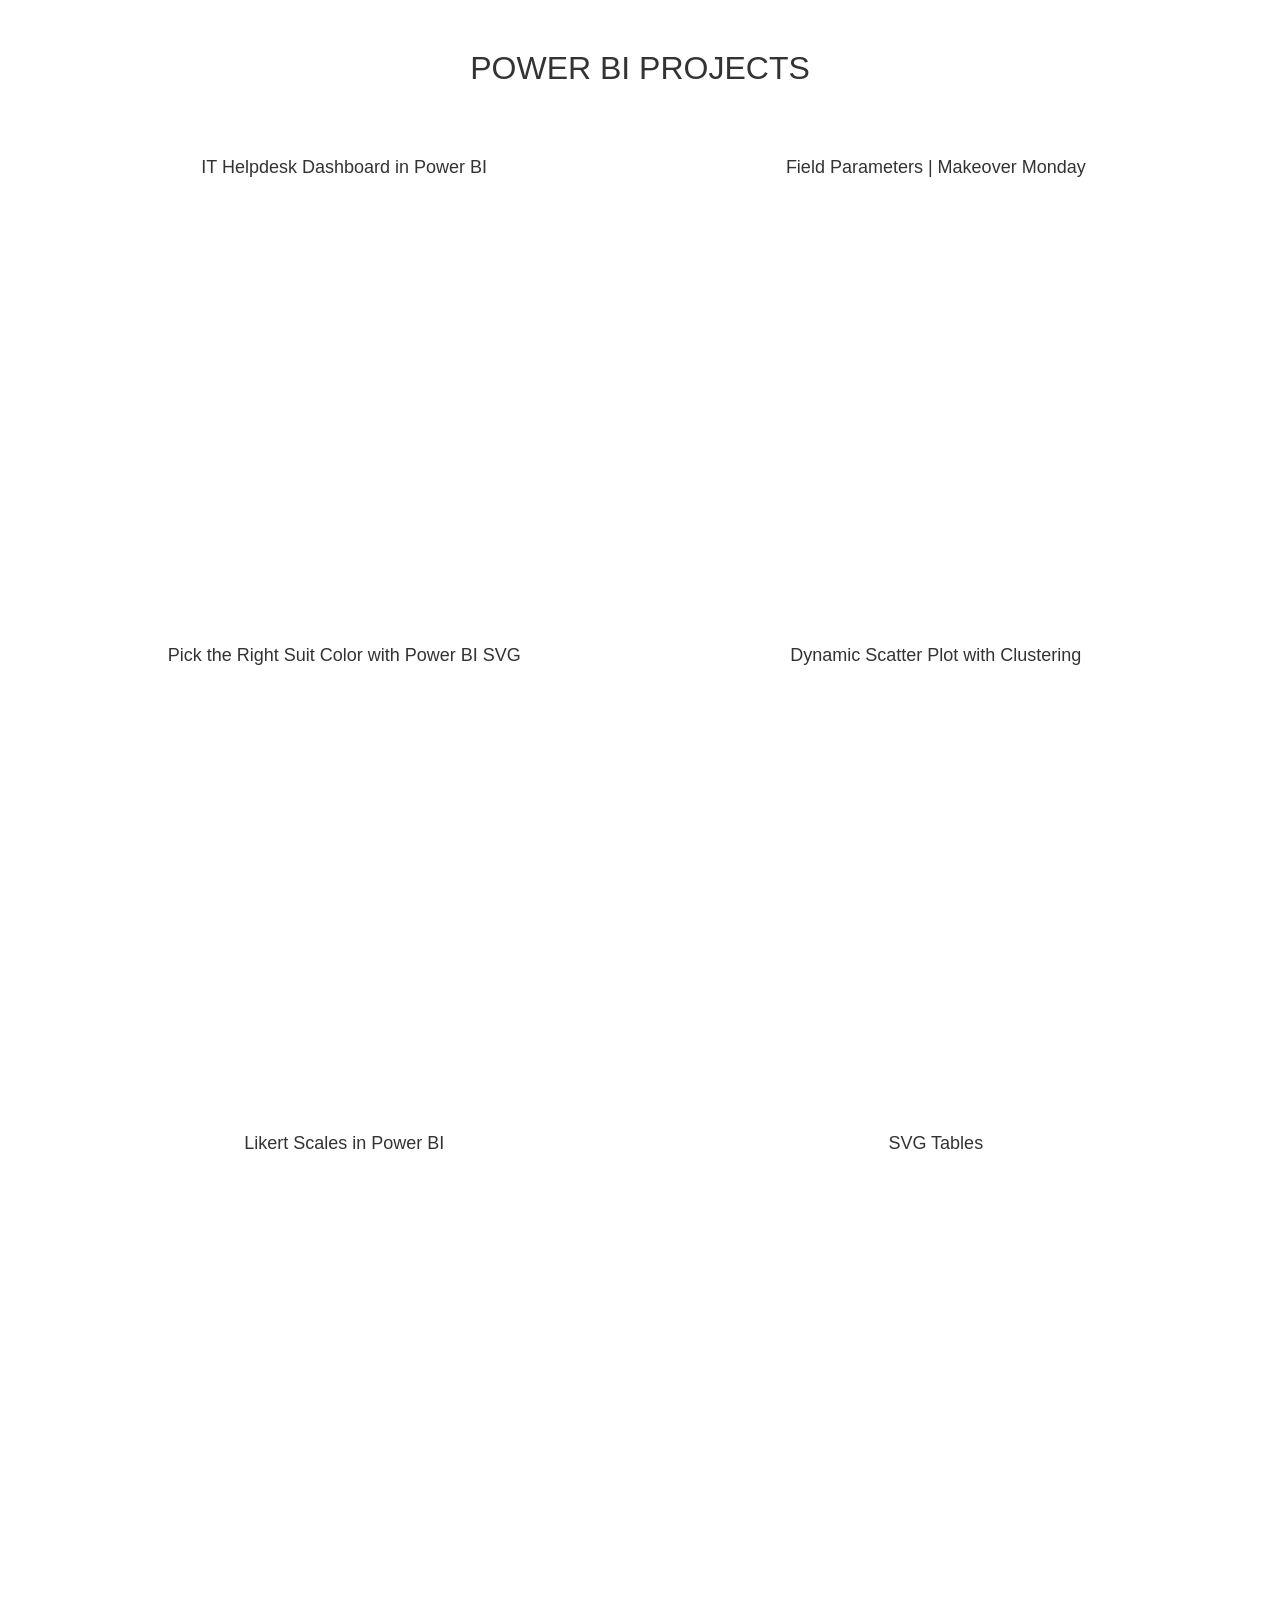
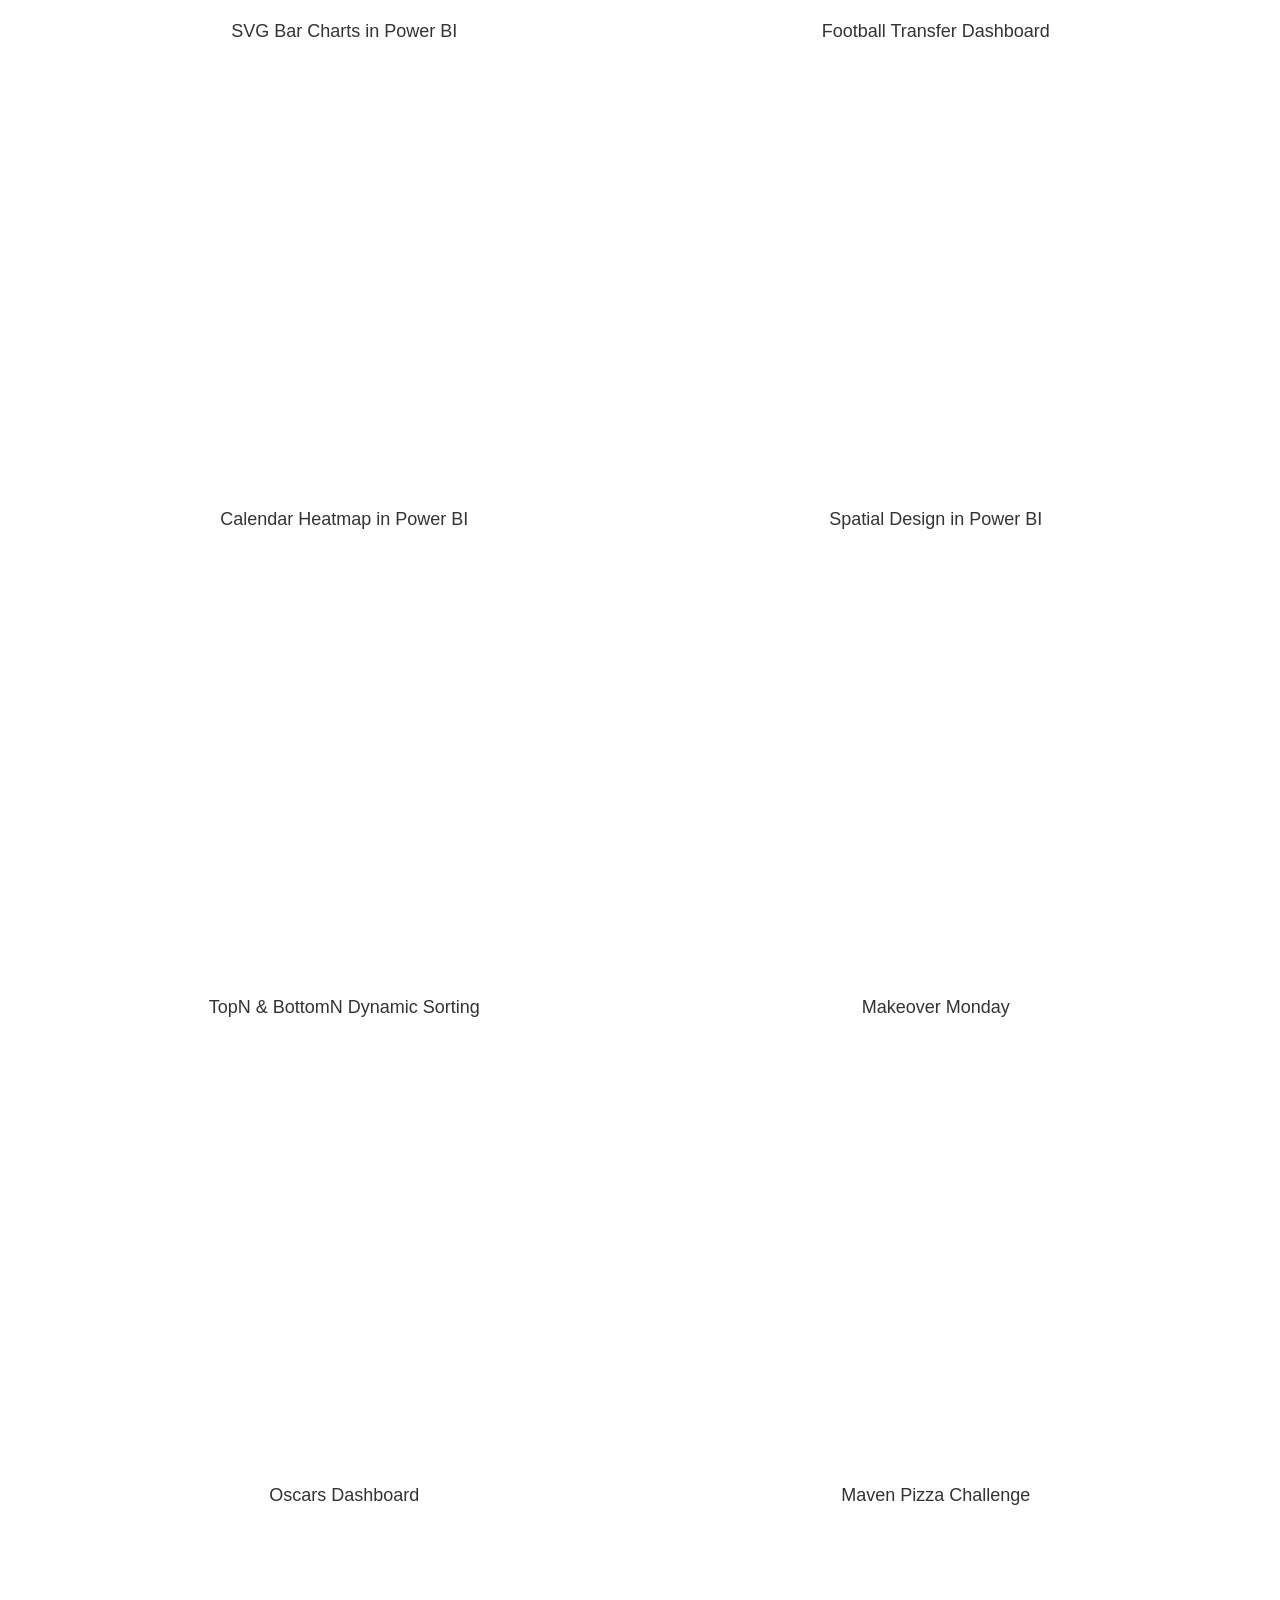
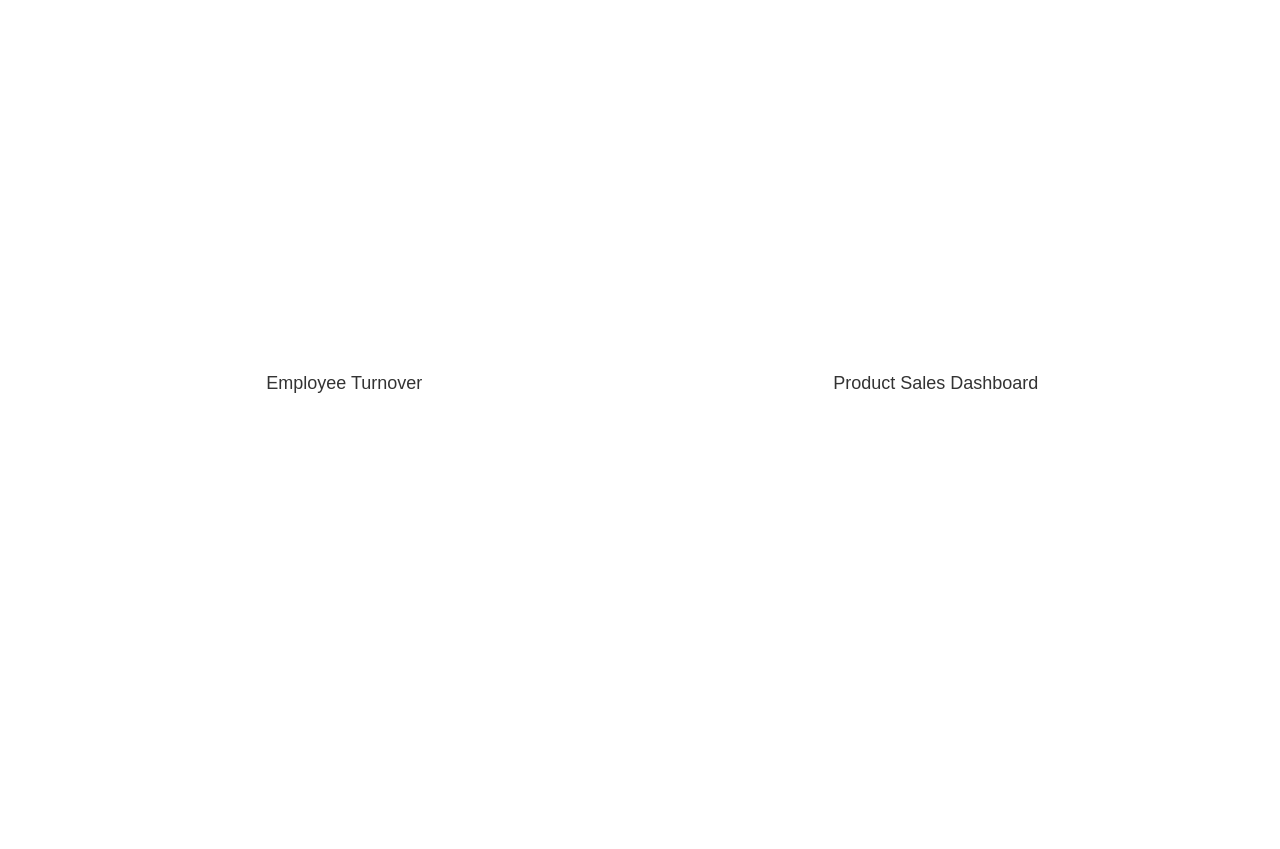
==== powerbi.html @ 5aea4f2c "Add files via upload" ====
<!DOCTYPE html>
<html lang="en">
<head>
    <meta charset="UTF-8">
    <meta name="viewport" content="width=device-width, initial-scale=1.0">
    <title>Power BI Projects</title>
    <style>
        /* Styling for the iframe to embed the dashboards */
        iframe {
            width: 100%;
            height: 373px;
            border: none;
            margin-top: 20px;
            margin-bottom: 20px;
        }

        /* Container for all dashboards */
        .dashboard-container {
            display: flex;
            flex-wrap: wrap; /* Allow wrapping of dashboards */
            justify-content: space-between;
            margin: 0 auto;
            width: 90%;
            max-width: 1200px; /* Set max width for the container */
        }

        /* Each dashboard section */
        .dashboard-section {
            width: 48%; /* Set each dashboard to take 48% of container's width */
            margin-bottom: 20px; /* Margin between sections */
        }
        /* Styling for the headings before each dashboard */
        h4 {
            font-size: 20px; /* Adjust the font size here */
            font-family: sans-serif;
            text-align: center; /* Align heading to the left */
            margin: 10px 0; /* Adjust margin for spacing */
            color: #333; /* Change the text color if needed */
        }

        /* Styling for the main page title */
        h1 {
            font-size: 32px; /* Adjust the font size here */
            font-family: sans-serif;
            font-weight: lighter;
            text-align: center; /* Center align the main title */
            margin: 50px;
            color: #333; /* Change the text color if needed */
        }

        /* Smaller heading styling */
        h4 {
            font-size: 18px;
            font-family: sans-serif;
            font-weight:lighter;
            font-style: normal;
            text-align: center;
            margin: 20px 0 10px;
            color: #333;
        }

    </style>
</head>
<body>
    <h1>POWER BI PROJECTS</h1>
    <div class="dashboard-container">

        
                <!-- Dashboard 4 -->
        <div class="dashboard-section">
            <h4>IT Helpdesk Dashboard in Power BI</h4>
            <iframe title="IT Helpdesk 3" src="https://app.powerbi.com/view?r=eyJrIjoiNWJhZTdjNGEtMDEyYS00MjQxLTg4MGQtNTgzOThkZTU4MTk3IiwidCI6ImRmODY3OWNkLWE4MGUtNDVkOC05OWFjLWM4M2VkN2ZmOTVhMCJ9" frameborder="0" allowFullScreen="true"></iframe>
        </div>

        <div class="dashboard-section">
            <h4>Field Parameters | Makeover Monday</h4>
            <iframe title="Coffee" width="600" height="373.5" src="https://app.powerbi.com/view?r=eyJrIjoiMDJmOTNiYTEtZDg5Yi00ZmQ4LWIwOTgtODYwODRjMThmNDU2IiwidCI6ImRmODY3OWNkLWE4MGUtNDVkOC05OWFjLWM4M2VkN2ZmOTVhMCJ9" frameborder="0" allowFullScreen="true"></iframe>
        </div>    
        
        <!-- Dashboard 2 -->
        <div class="dashboard-section">
            <h4>Pick the Right Suit Color with Power BI SVG</h4>
            <iframe title="SUIT" src="https://app.powerbi.com/view?r=eyJrIjoiNDM1NGRkZjMtOTUzZS00YjEzLTg3NGEtMzZmMDE4Zjg4YWU1IiwidCI6ImRmODY3OWNkLWE4MGUtNDVkOC05OWFjLWM4M2VkN2ZmOTVhMCJ9" frameborder="0" allowFullScreen="true"></iframe>
        </div>

        <div class="dashboard-section">
            <h4>Dynamic Scatter Plot with Clustering</h4>
            <iframe title="Scatter Plot EDNA" width="600" height="373.5" src="https://app.powerbi.com/view?r=eyJrIjoiODQ2NTZjOTctMjdkOS00MmYyLThhY2UtMWU1NDg1ZmIxMjg3IiwidCI6IjFhMDhkZmRiLWZhZWYtNDg4My05NGI4LTQxYzI0YzM1Zjk5NCIsImMiOjl9" frameborder="0" allowFullScreen="true"></iframe>
        </div>

        <!-- Dashboard 3 -->
        <div class="dashboard-section">
            <h4>Likert Scales in Power BI</h4>
            <iframe title="Week 42 SVG Tables" width="600" height="373.5" src="https://app.powerbi.com/view?r=eyJrIjoiNjgzYmRiOWEtYWIwMy00MTZlLWE4YjgtMDMwMjc2MTVhNGY1IiwidCI6ImRmODY3OWNkLWE4MGUtNDVkOC05OWFjLWM4M2VkN2ZmOTVhMCJ9&pageView=onecolumn" frameborder="0" allowFullScreen="true"></iframe>
            
        </div>

            <!-- Dashboard 3 -->
            <div class="dashboard-section">
                <h4>SVG Tables</h4>
               <iframe title="Likert Scale" width="600" height="373.5" src="https://app.powerbi.com/view?r=eyJrIjoiNzYxZjZlMDMtMmY2OS00MGNhLTg1MTctOTk4NmIyZjc2ZWQzIiwidCI6ImRmODY3OWNkLWE4MGUtNDVkOC05OWFjLWM4M2VkN2ZmOTVhMCJ9" frameborder="0" allowFullScreen="true"></iframe>
                
            </div>

               <!-- Dashboard 1 -->
               <div class="dashboard-section">
                <h4>SVG Bar Charts in Power BI</h4>
                <iframe title="SVG Bar Charts" width="600" height="373.5" src="https://app.powerbi.com/view?r=eyJrIjoiODg5MTc3ZjctNjAwYS00MmNiLTg1MDEtMGU3OTJjZDE1MmI0IiwidCI6ImRmODY3OWNkLWE4MGUtNDVkOC05OWFjLWM4M2VkN2ZmOTVhMCJ9" frameborder="0" allowFullScreen="true"></iframe>
            
            </div>
    
              <!-- Dashboard 1 -->
              <div class="dashboard-section">
                <h4>Football Transfer Dashboard</h4>
                <iframe title="EDNA Football Transfer Dashboard" src="https://app.powerbi.com/view?r=eyJrIjoiODJlNzNmOWUtYzdmZi00N2MyLWE5MGYtNjA3MWY2MGJiOWViIiwidCI6ImRmODY3OWNkLWE4MGUtNDVkOC05OWFjLWM4M2VkN2ZmOTVhMCJ9" frameborder="0" allowFullScreen="true"></iframe>
            </div>  


        <div class="dashboard-section">
            <h4>Calendar Heatmap in Power BI</h4>
            <iframe title="deneb calendar" src="https://app.powerbi.com/view?r=eyJrIjoiN2RkOGFiNzgtOTM3ZC00MTNlLTg1NDktM2UwYTk2YTc4NTcxIiwidCI6ImRmODY3OWNkLWE4MGUtNDVkOC05OWFjLWM4M2VkN2ZmOTVhMCJ9&pageView:fitToWidth" frameborder="0" allowFullScreen="true"></iframe>
        </div>

        <div class="dashboard-section">
            <h4>Spatial Design in Power BI</h4>
            <iframe title="spacial design" width="600" height="373.5" src="https://app.powerbi.com/view?r=eyJrIjoiYzI2MmI0ODktYzZlZS00ZWNlLWJhZTYtZTQ3YWM2OGVhOWQ3IiwidCI6ImRmODY3OWNkLWE4MGUtNDVkOC05OWFjLWM4M2VkN2ZmOTVhMCJ9" frameborder="0" allowFullScreen="true"></iframe>
        </div>

        <div class="dashboard-section">
            <h4>TopN & BottomN Dynamic Sorting</h4>
            <iframe title="Top Bottom With Dynamic Sorting (1)" width="600" height="373.5" src="https://app.powerbi.com/view?r=eyJrIjoiNzBhNzdmOGQtMDY4MS00NDQ5LTgwM2YtNGNjYTNmYzAzNzI4IiwidCI6ImRmODY3OWNkLWE4MGUtNDVkOC05OWFjLWM4M2VkN2ZmOTVhMCJ9" frameborder="0" allowFullScreen="true"></iframe>
        </div>


        <div class="dashboard-section">
            <h4>Makeover Monday</h4>
            <iframe title="WOW2024W7" width="600" height="373.5" src="https://app.powerbi.com/view?r=eyJrIjoiZGMzYzIxZWQtNTU3Ny00OTNlLWJlZmItMjE1MzkzZGM5ZDIyIiwidCI6ImRmODY3OWNkLWE4MGUtNDVkOC05OWFjLWM4M2VkN2ZmOTVhMCJ9" frameborder="0" allowFullScreen="true"></iframe>
        </div>

        <div class="dashboard-section">
            <h4>Oscars Dashboard</h4>
            <iframe title="oscars" width="600" height="373.5" src="https://app.powerbi.com/view?r=eyJrIjoiNTJjNjU3N2EtMDAxYi00NDM4LWFkNjctMzAyNWE3YTBkYjQ4IiwidCI6ImRmODY3OWNkLWE4MGUtNDVkOC05OWFjLWM4M2VkN2ZmOTVhMCJ9" frameborder="0" allowFullScreen="true"></iframe>
        </div>

        <!-- Dashboard 5 -->
        <div class="dashboard-section">
            <h4>Maven Pizza Challenge </h4>
            <iframe title="Pizza - Copy" width="600" height="373.5" src="https://app.powerbi.com/view?r=eyJrIjoiMzVkOWRiY2ItNTgyZC00NDMzLWI4ZjctMDg3NjBkYzE3OTBmIiwidCI6ImRmODY3OWNkLWE4MGUtNDVkOC05OWFjLWM4M2VkN2ZmOTVhMCJ9" frameborder="0" allowFullScreen="true"></iframe>
        </div>
        <!-- Dashboard 6 -->
        <div class="dashboard-section">
            <h4>Employee Turnover </h4>
            <iframe title="HR dashboard 2" width="600" height="373.5" src="https://app.powerbi.com/view?r=eyJrIjoiOWRkZjdlZWQtYzY3Zi00NTkxLWFhNjUtYmEzNTA2MzhmYzMwIiwidCI6ImRmODY3OWNkLWE4MGUtNDVkOC05OWFjLWM4M2VkN2ZmOTVhMCJ9" frameborder="0" allowFullScreen="true"></iframe>
        </div>
        
        <div class="dashboard-section">
            <h4>Product Sales Dashboard </h4>
            <iframe title="Product Sales" width="600" height="373.5" src="https://app.powerbi.com/view?r=eyJrIjoiNWIxZDcwYzgtNGVkYS00ZDExLTkzNDItNzFmNzgxMjQ1MGYzIiwidCI6ImRmODY3OWNkLWE4MGUtNDVkOC05OWFjLWM4M2VkN2ZmOTVhMCJ9" frameborder="0" allowFullScreen="true"></iframe>
        </div>
        
        
    </div>
</body>
</html>
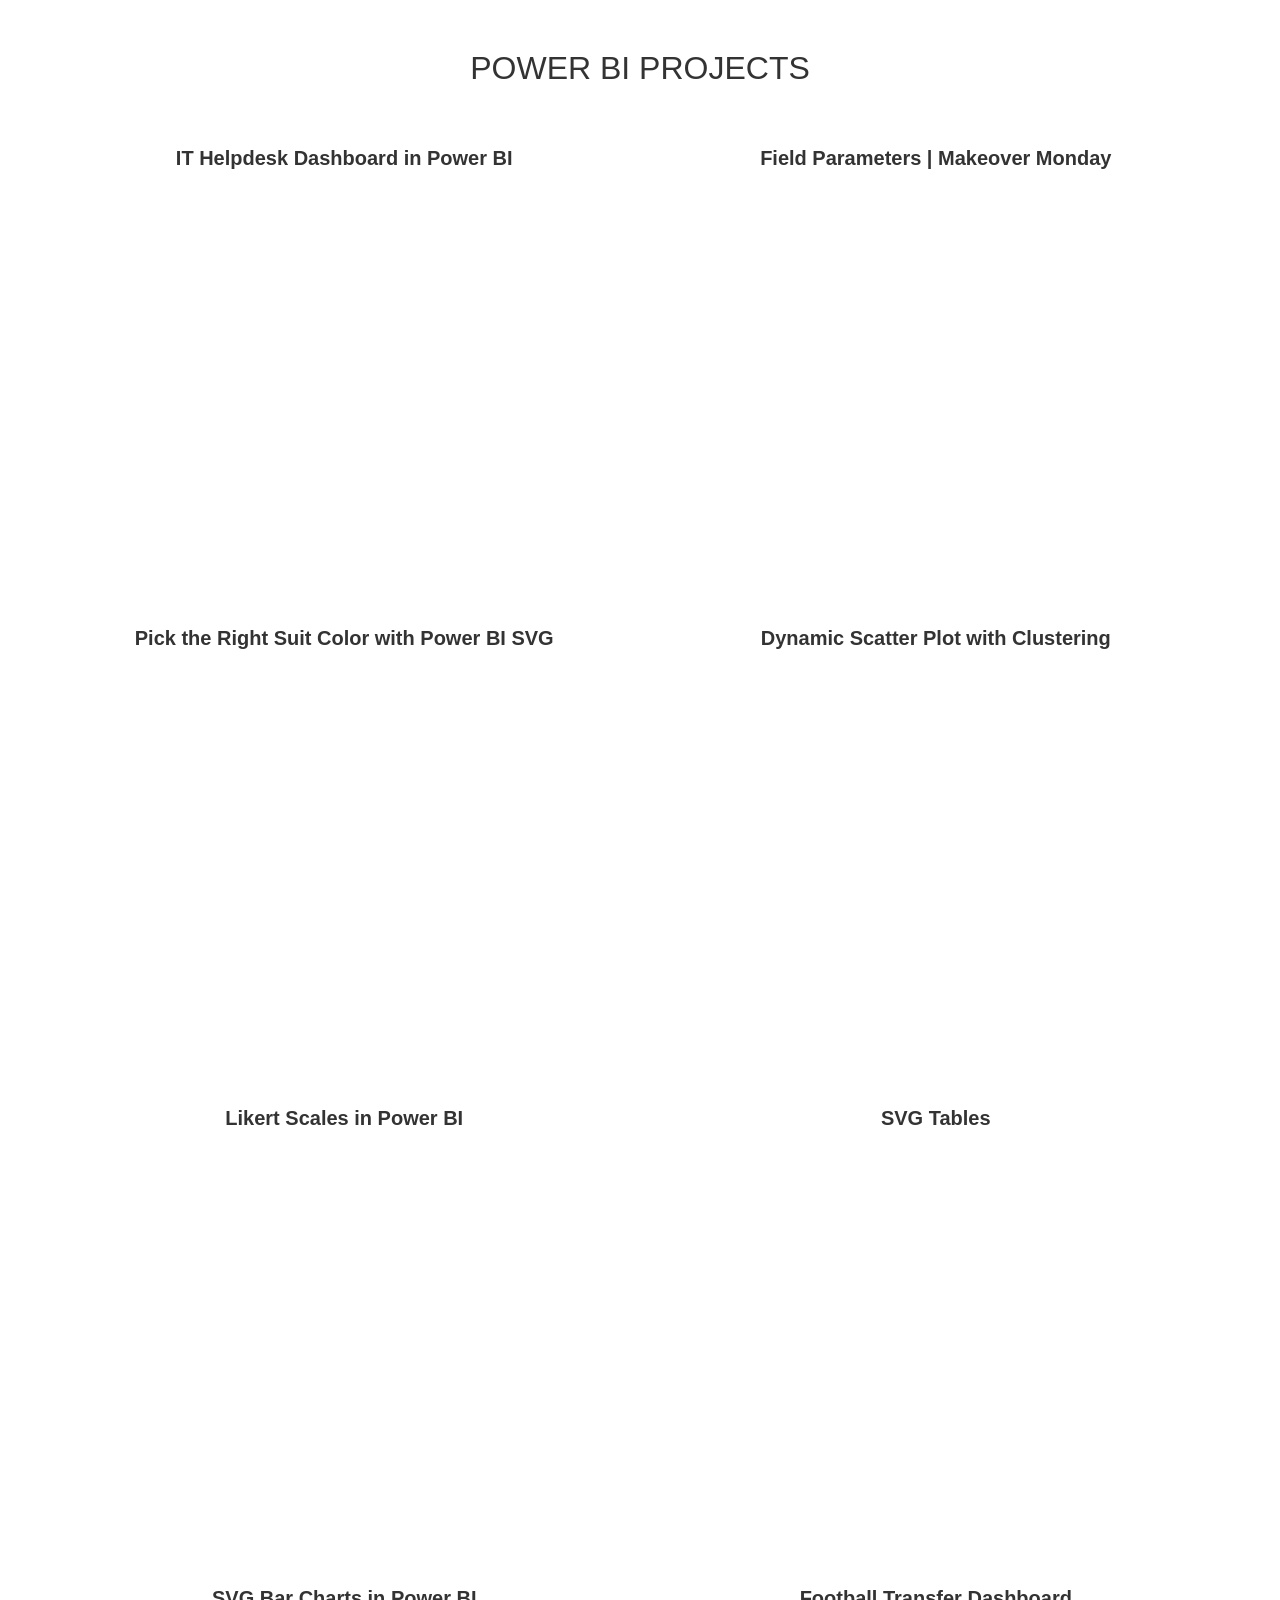
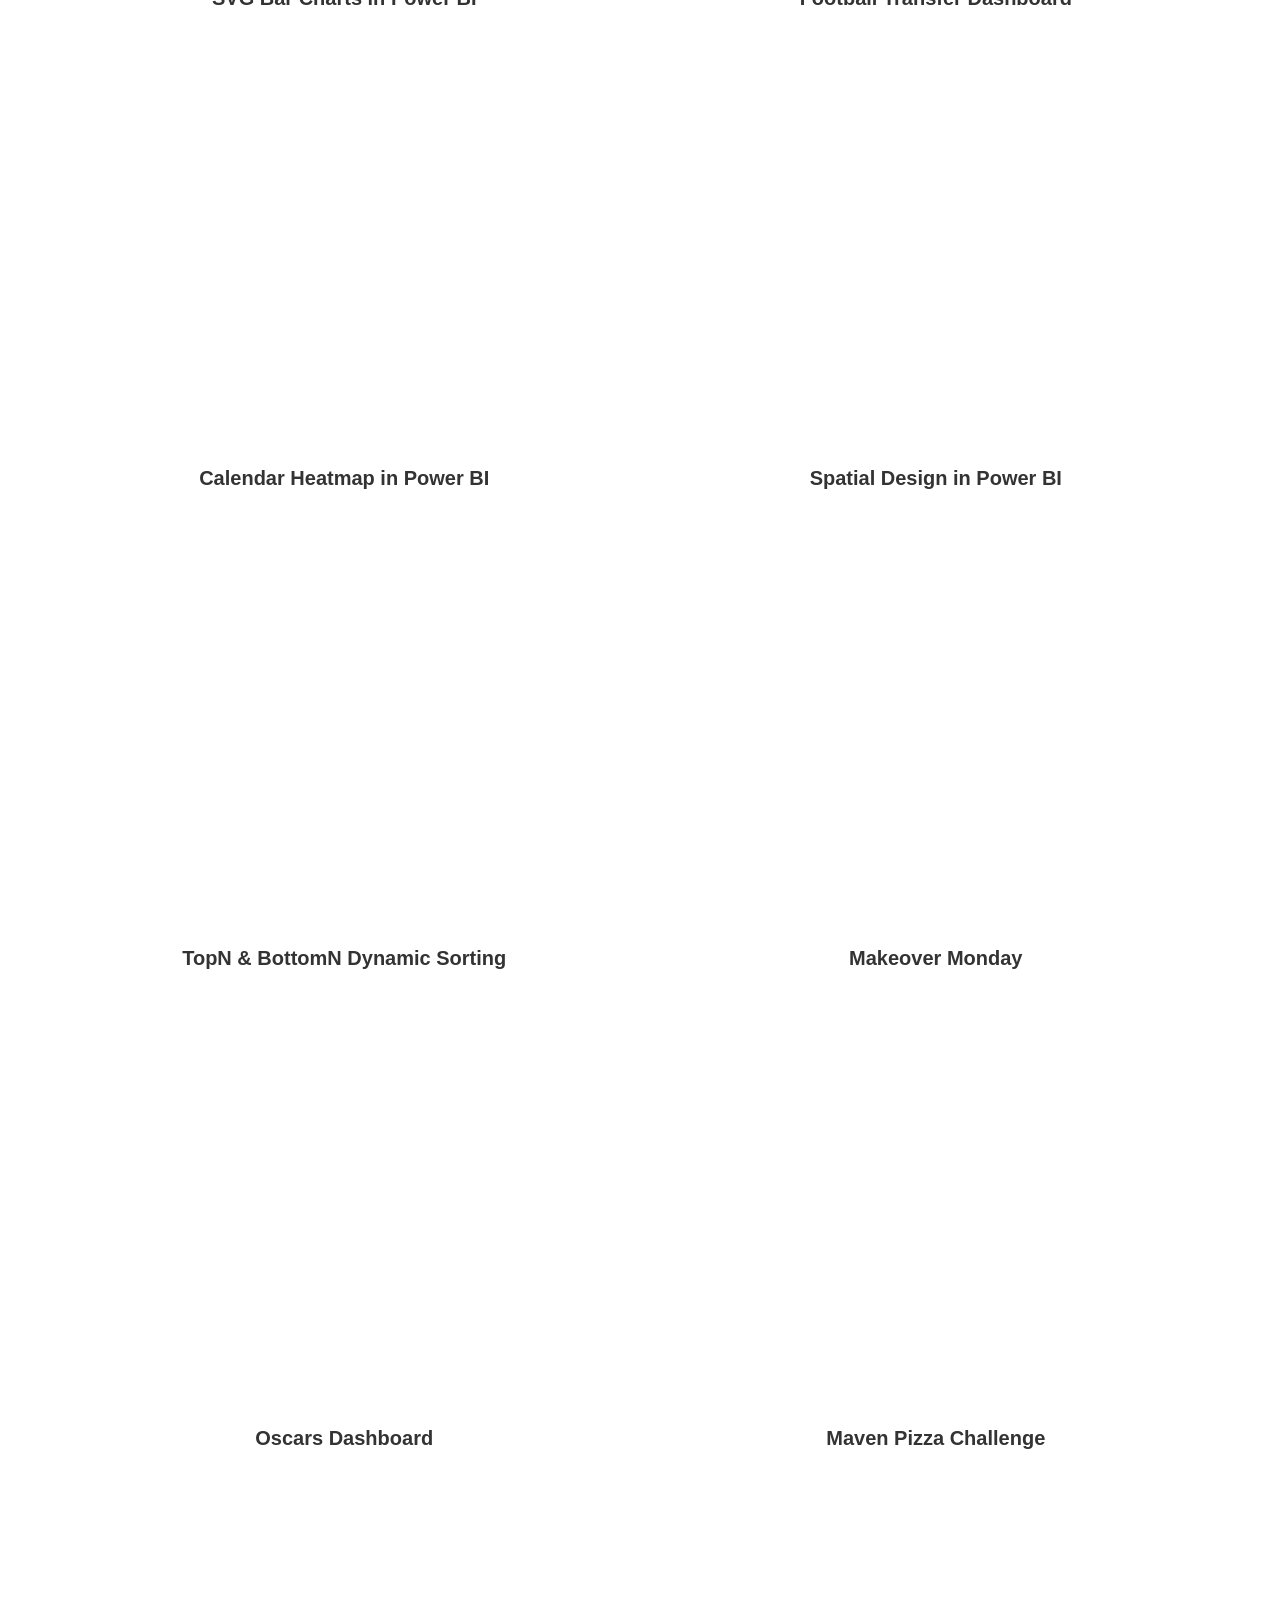
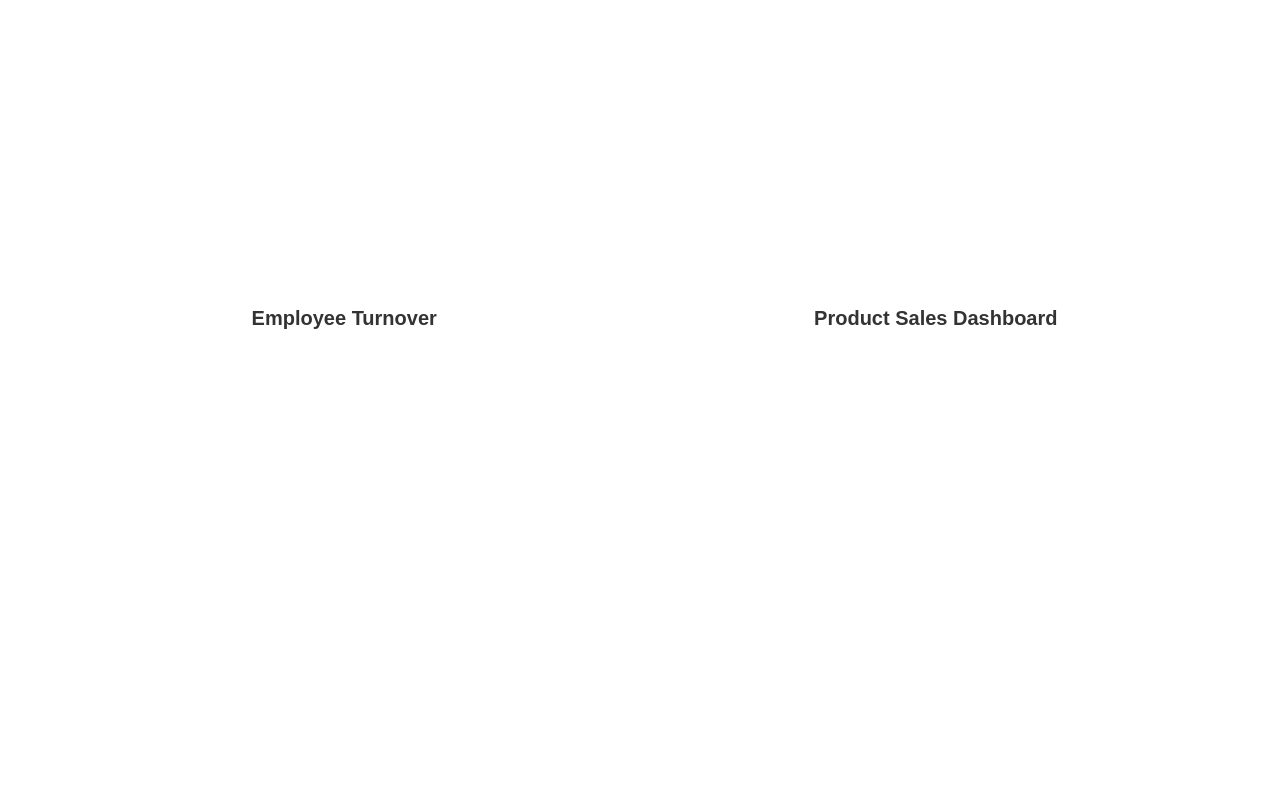
==== commit c5362595: "Add files via upload" ====
--- a/powerbi.html
+++ b/powerbi.html
@@ -29,6 +29,7 @@
             width: 48%; /* Set each dashboard to take 48% of container's width */
             margin-bottom: 20px; /* Margin between sections */
         }
+
         /* Styling for the headings before each dashboard */
         h4 {
             font-size: 20px; /* Adjust the font size here */
@@ -48,15 +49,11 @@
             color: #333; /* Change the text color if needed */
         }
 
-        /* Smaller heading styling */
-        h4 {
-            font-size: 18px;
-            font-family: sans-serif;
-            font-weight:lighter;
-            font-style: normal;
-            text-align: center;
-            margin: 20px 0 10px;
-            color: #333;
+        /* Responsive styling for smaller screens */
+        @media screen and (max-width: 768px) {
+            .dashboard-section {
+                width: 100%; /* Make dashboards take up full width on small screens */
+            }
         }
 
     </style>
